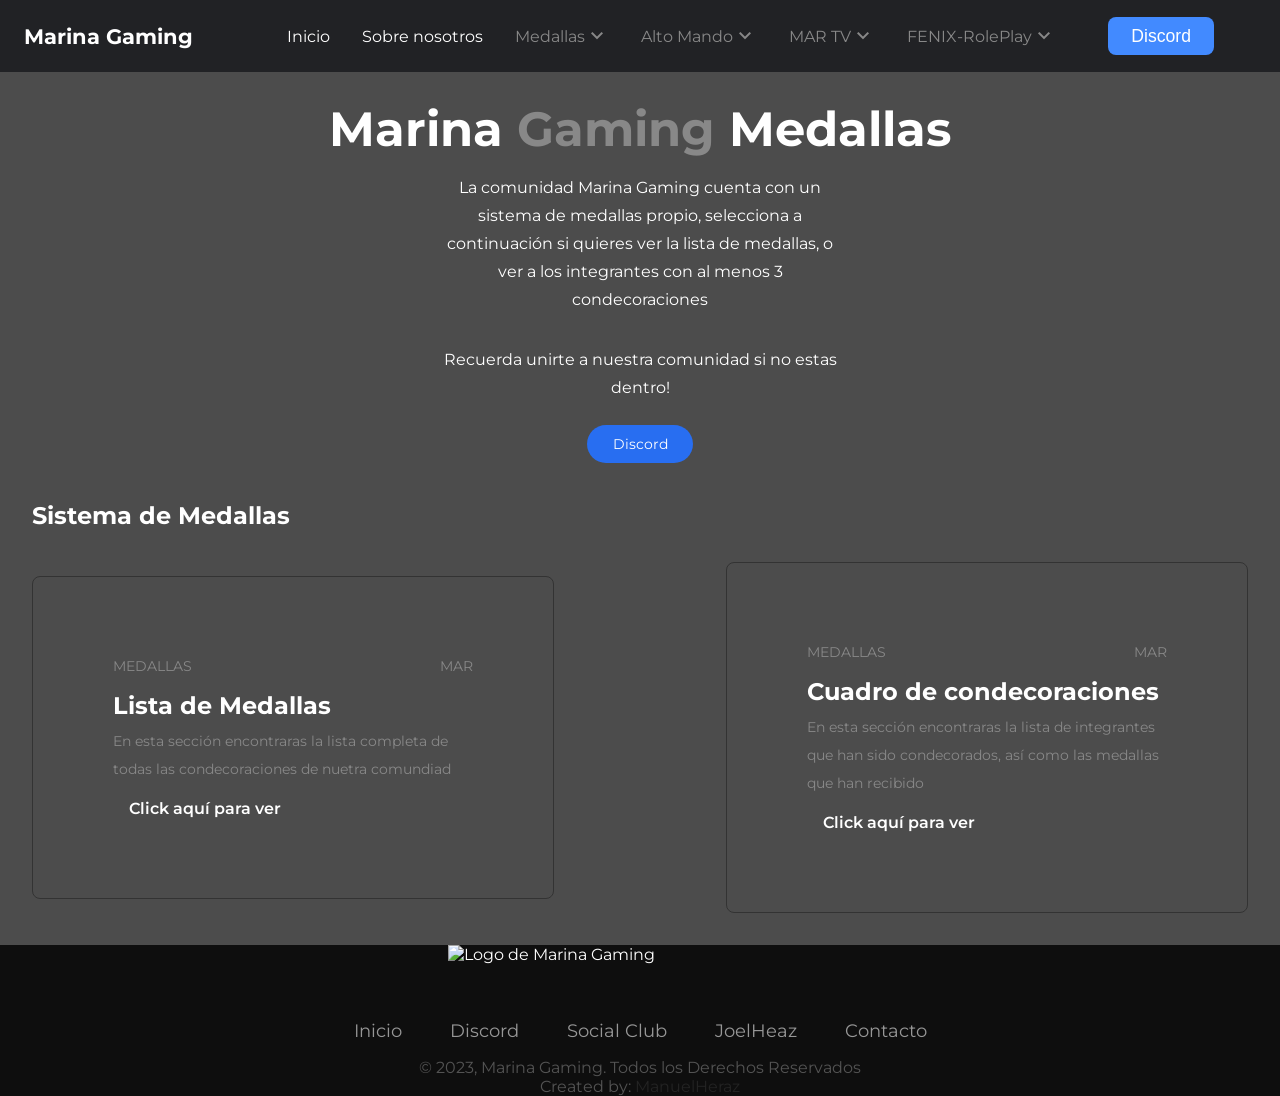
==== pages/cuadroCondecoraciones/index.html @ d3b752a7 "v2308231015" ====
<!DOCTYPE html>
<html lang="en">
<head>
    <meta charset="UTF-8">
    <meta name="viewport" content="width=device-width, initial-scale=1.0">
    <link rel="stylesheet" href="https://fonts.googleapis.com/css2?family=Material+Symbols+Outlined:opsz,wght,FILL,GRAD@20..48,100..700,0..1,-50..200" />
    <link rel="stylesheet" href="../../assets/footer/css/style.css">
    <link rel="stylesheet" href="../../assets/navbar/css/style.css">
    <link rel="stylesheet" href="../../css/style.css">
    <link rel="stylesheet" href="css/style.css">
    <title>Cuadro de condecoraciones</title>
</head>
<body>

    <nav id="navbar"></nav>

    <header id="header"></header>

    

    <footer id="footer"></footer>
    <script src="https://kit.fontawesome.com/8f703f9e9a.js" crossorigin="anonymous"></script>
    <script src="../../assets/navbar/js/navbar.js"></script>
    <script src="../../assets/navbar/js/main.js"></script>
    <script src="../../js/header.js"></script>
    <script src="../../assets/footer/js/footer.js"></script>
</body>
</html>
---- assets/footer/css/style.css ----
footer{
    width: 100%;
    position: relative;
    bottom: 0;
    left: 0;
    background: #0e0e0e;
    display: flex;
    justify-content: center;
    align-items: center;
    flex-direction: column;
}



.logoMar{
    width: 30%;
    height: auto;
    display: flex;
    margin-bottom: 1rem;
}

.social-icons-container, .footer-menu-container{
    display: flex;
    justify-content: center;
    align-items: center;
    flex-wrap: wrap;
    margin-bottom: 1rem;
}

.social-icons-container .bx{
    font-size: 1.2rem;
    color: #f2f2f2;
    margin: 1rem;
    position: center;
}

.social-icons-container .bx:hover{
    color: #121212;
    filter: invert(1);
}

.footer-menu-container{
    list-style: none;
}

.footer-menu-container a{

    color: #f2f2f2;
    font-size: 18px;
}

.menu-itemF a{
    text-decoration: none;
    margin: 1rem 1.5rem;
    cursor: pointer;
    opacity: 0.6;
}

.menu-itemF:hover a{
    opacity: 1;
}

.copyright{
    color: #f2f2f2;
    opacity: 0.3;
    text-align: center;
}

.copyright a{
    text-decoration: none;
    color: #f2f2f2;
    opacity: 0.3;
    text-align: center;
}
---- assets/navbar/css/style.css ----
:root{
    ---bg-color: #fff;
    ---color1: #212225;
    ---color2: #428aff;
    ---color3: #3877db;
    ---color4: #9b9b9b;
    ---color5: #2d3033;
}

ul{
    list-style: none;
}

a{
    text-decoration: none;
    color: var(---bg-color);
}

.navbar{
    position: fixed;
    top: 0;
    left: 0;
    width: 100%;
    background-color: var(---color1);
    color: var(---bg-color);
    z-index: 2;
}

.navbar,
.buttonsN {
    display: flex;
    justify-content: space-between;
    align-items: center;
    gap: 1em;
}

.brand{
    font-weight: bold;
    font-size: 1.3em;
}

button{
    border: none;
    transition: 0.3s;
    cursor: pointer;
}

.btnN{
    font-size: 1.1em;
    background: var(---color2);
    padding: 0.5em 1.3em;
    border-radius: 8px;
    color: var(---bg-color);
    margin-left: -40%;
}

.btnN:hover{
    background: var(---color3);
}

.menu-btn{
    margin: 1em;
    background: none;
    display: inline-block;
    color: var(---bg-color);
}

.menu-btn span{
    font-size: 2.3em;
}

.dropdown > div,
.sub-dropdown > div {
    cursor: pointer;
    display: flex;
    justify-content: space-between;
    align-items: center;
}

.dropdown .menuN a:hover {
    color: var(---color4);
}

@media screen and (min-width: 900px){
    .navbar{
        padding: 0 1.5em;
    }

    .dropdown > div,
    .mega-menuN > .linkN {
        padding: 1.5em 1em;
    }


    .mega-menuN{
        display: flex;
        justify-content: center;
        align-items: center;
    }

    .menu-btn{
        display: none;
    }

    .menuN{
        background-color: var(---color5);
        position: absolute;
        top: 4.3em;
        left: 0;
        padding: 0;
        overflow-y: hidden ;
        transition: 0.4s;
        display: flex;
        justify-content: center;
        align-items: stretch;
        flex-direction: column;
    }

    .sub-menu {
        position: absolute;
        top: 0;
        left: 100%;
        background-color: #212225;
        height: 0;
        overflow-y: hidden;
        transition: 0.4s;
        opacity: 0;
    }

    .menuN > li:last-child a{
        padding-bottom: 1em;
    }

    .sub-menu li:first-child{
        padding-top: 1em;
    }

    .sub-menu li:last-child{
        padding-bottom: 0.5em;
    }

    .menuN li a,
    .menuN .sub-dropdown > div {
        padding: 0.5em 2em;
    }

    .dropdown, .sub-dropdown{
        position: relative;
    }

    .dropdown > div,
    .mega-menuN > .linkN {
        transition: 0.3s;
    }

    .dropdown a{
        display: block;
    }

    .menuN{
        height: 0;
    }

    .menuN {
        height: 0;
    }

    .sub-dropdown,
    .menuN > .linkN {
        padding: 0.5em 0;
    }

    .dropdown:hover, .link:hover{
        background-color: var(---color5);
    }

    .dropdown:hover .menuN{
        height: auto;
        padding: 0.5em 0 0 0;
        overflow-y: visible;
    }

    .sub-dropdown:hover {
        background-color: var(---color1);
    }

    .sub-dropdown:hover .sub-menu{
        height: auto;
        opacity: 1;
    }
}

@media screen and (max-width: 900px) {
    .navbar{
        padding: 1em 1.5em;
    }

    
    .btnN{
        margin-left: 0%;
    }

    .menu-containerN{
        background: var(---color1);
        position: absolute;
        top: 4.4em;
        left: 0;
        width: 100%;
        overflow-y: hidden;
        transition: 0.3s;
    }

    .mega-menuN::-webkit-scrollbar{
        width: 8px;
    }

    .mega-menuN::-webkit-scrollbar-track{
        background: #f1f1f1;
    }

    .mega-menuN::-webkit-scrollbar-thumb:hover{
        background: #555;
    }

    .mega-menuN li{
        font-weight: bold;
        font-size: 1.1em;
    }

    .mega-menuN li > div {
        display: flex;
        justify-content: space-between;
        align-items: center;
        gap: 0.5em;
    }

    .menuN li{
        padding: 0 1em;
        font-size: 1em;
        font-weight: 400;
    }

    .menuN a{
        display: block;
        margin: 0.8em 0;
    }

    .menuN{
        display: none;
    }

    .menu-show{
        display: block;
    }

    .dropdown > div,
    .sub-dropdown > div,
    .mega-menuN > .linkN {
        cursor: pointer;
        padding: 0.5em;
    }

    .sub-menu{
        font-size: 0.9em;
        display: none;
    }

    .sub-menu-show{
        display: block;
    }
    
    .dropdown:hover > div,
    .sub-dropdown:hover > div {
        background: var(---color5);
    }

    .menu-containerN{
        height: 0;
    }

    .mega-menu-show{
        height: 50vh;
    }

    .menu-show {
        animation: growDown 300ms ease-in-out forwards;
      }
      
      @keyframes growDown {
        0% {
          transform: scaleY(0)
        }
        80% {
          transform: scaleY(1.1)
        }
        100% {
          transform: scaleY(1)
        }
      }

      .menuN {
        animation: growDown 300ms ease-in-out forwards;  
    }
}
---- css/style.css ----
@import url('https://fonts.googleapis.com/css2?family=Montserrat:wght@400;700&display=swap');

html {
    scroll-behavior: smooth; 
  }

:root{
    ---bg-color: #fff;
    ---i-color1: #888;
    ---i-color2: #286ef1;
    ---i-color3: #2260d4;
    ---i-color4: #333;
}

body{
    margin: 0;
    font-family: 'Montserrat', sans-serif;
    background: var(---l-color1);
    color: var(---bg-color);
}

*{
    box-sizing: border-box;
    margin: 0;
    padding: 0;
}

p{
    max-width: 25em;
    line-height: 28px;
}

span{
    color: var(---i-color1);
}

.container-header{
    margin: 0 auto;
    padding: 0 2em;
    display: flex;
    justify-content: space-between;
    align-items: center;
    flex-direction: column;
    min-height: 100vh;
    position: relative;
    
}

.container-header::before{
    content: "";
    position: absolute;
    top: 0;
    left: 0;
    width: 100%;
    height: 100%;
    background: rgba(0, 0, 0, 0.7);
    z-index: -1;
}

.btn-header{
    background: var(---i-color2);
    border: none;
    padding: 0.7em 1.8em;
    border-radius: 3em;
    font-size: 0.9em;
    transition: 0.3s;
}

.btn-header:hover{
    background: var(---i-color3);
}

.header-body{
    text-align: center;
    margin: 3em 0;
    margin-top: 100px;
}

.header-body h1{
    font-size: 3em;
}

.header-body p {
    margin: 1em auto 2em auto;
}

.panels,
.bottom-heading,
.panel-header {
    display: flex;
    justify-content: space-between;
    align-items: center;
}

.header-bottom{
    width: 100%;
}

.link{
    text-decoration: underline ;
}

.panels{
    margin: 2em 0;
    gap: 2em;
}

.panel {
    border: 1px var(---i-color4) solid;
    border-radius: 0.5em;
    padding: 5em;
    transition: 0.3s;
}

.panel:hover{
    background: var(---i-color2);
}

.panel:hover span,
.panel:hover p{
    color: var(---bg-color);
}

.panel-header span{
    font-size: 0.9em;
}

.category{
    text-transform: uppercase;
}

.panel-body{
    margin: 1em 0;
}

.panel p{
    color: var(---i-color1);
    font-size: 0.9em;
    margin-top: 0.5em;
}

.panel-link{
    font-weight: 600;
}

.panel-link span{
    margin: 1em;
    color: var(---bg-color);
}

.panel-link:hover span{
    text-decoration: underline;
}

@media screen and (max-width: 980px) {
    .header-body{
        margin-top: 40%;
    }
    .panels, .bottom-heading{
        flex-direction: column;
    }
    .link{
        margin: 1em 0;
    }
}
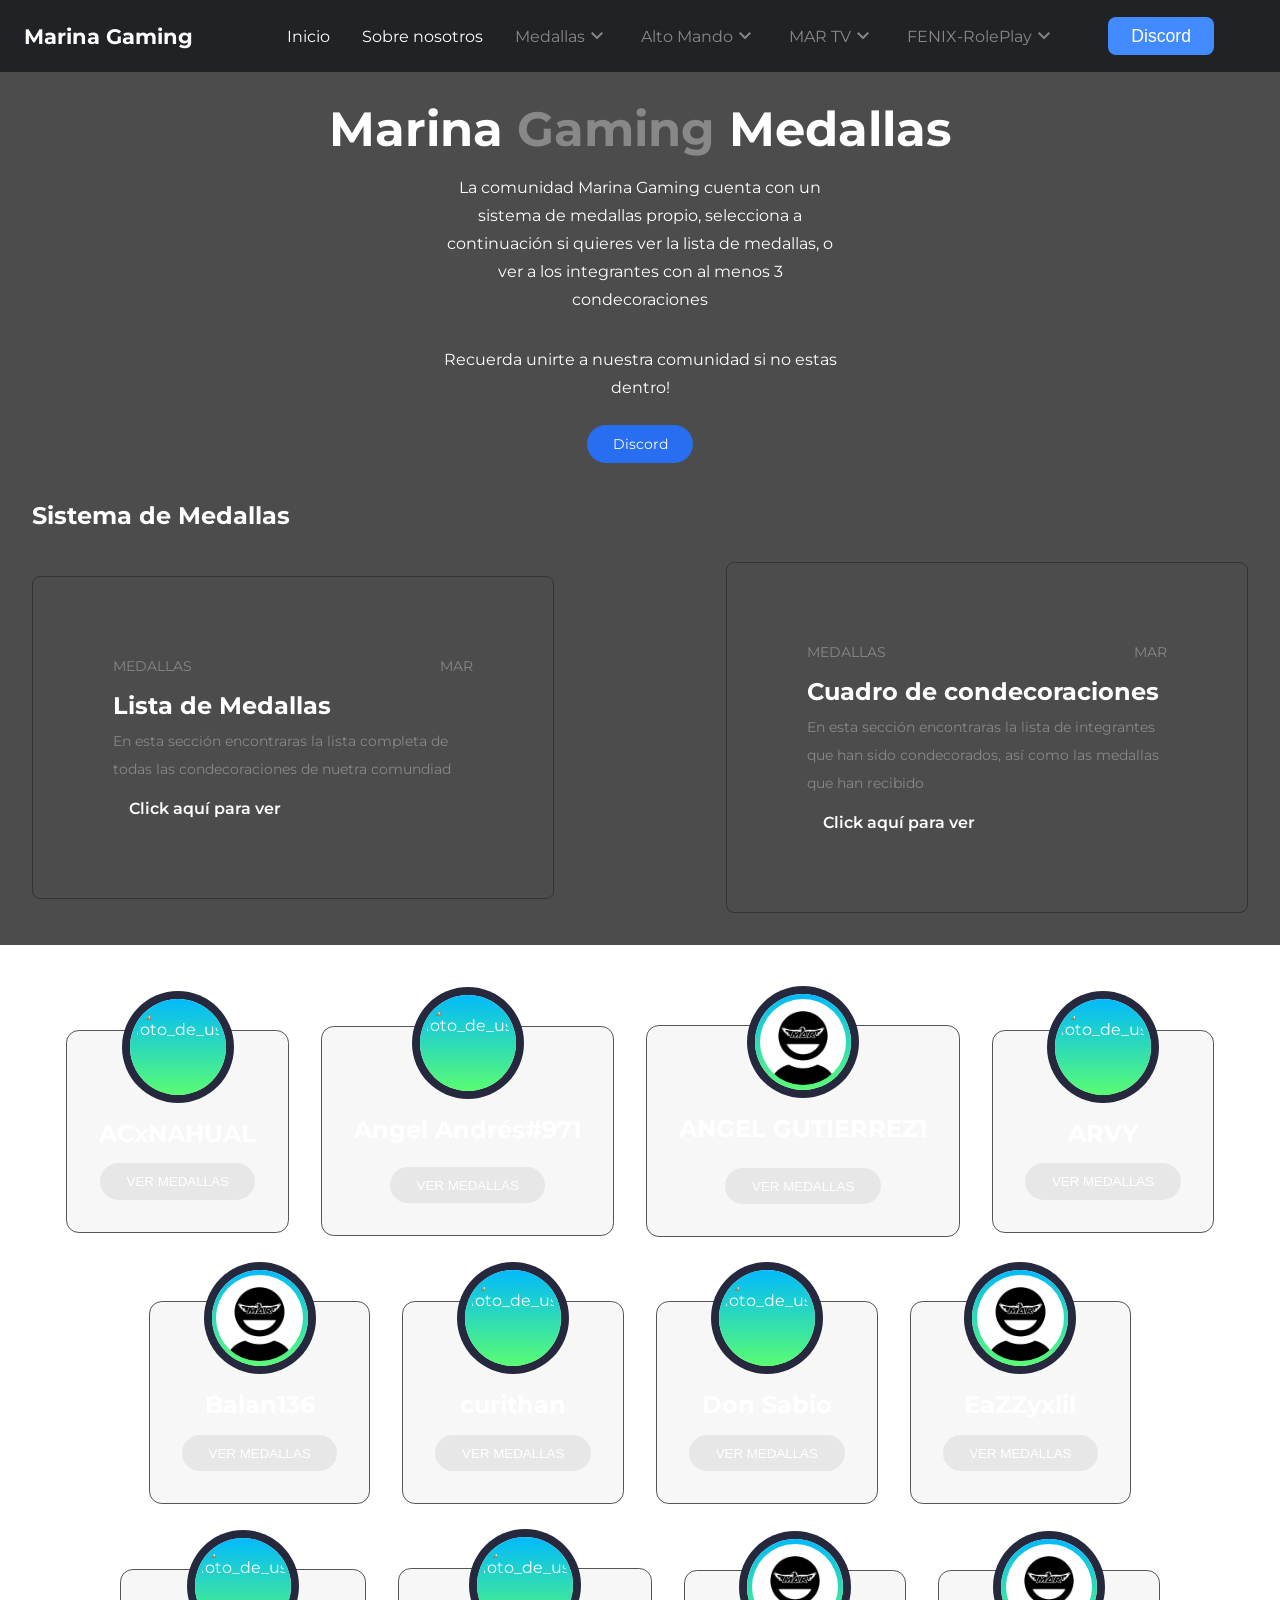
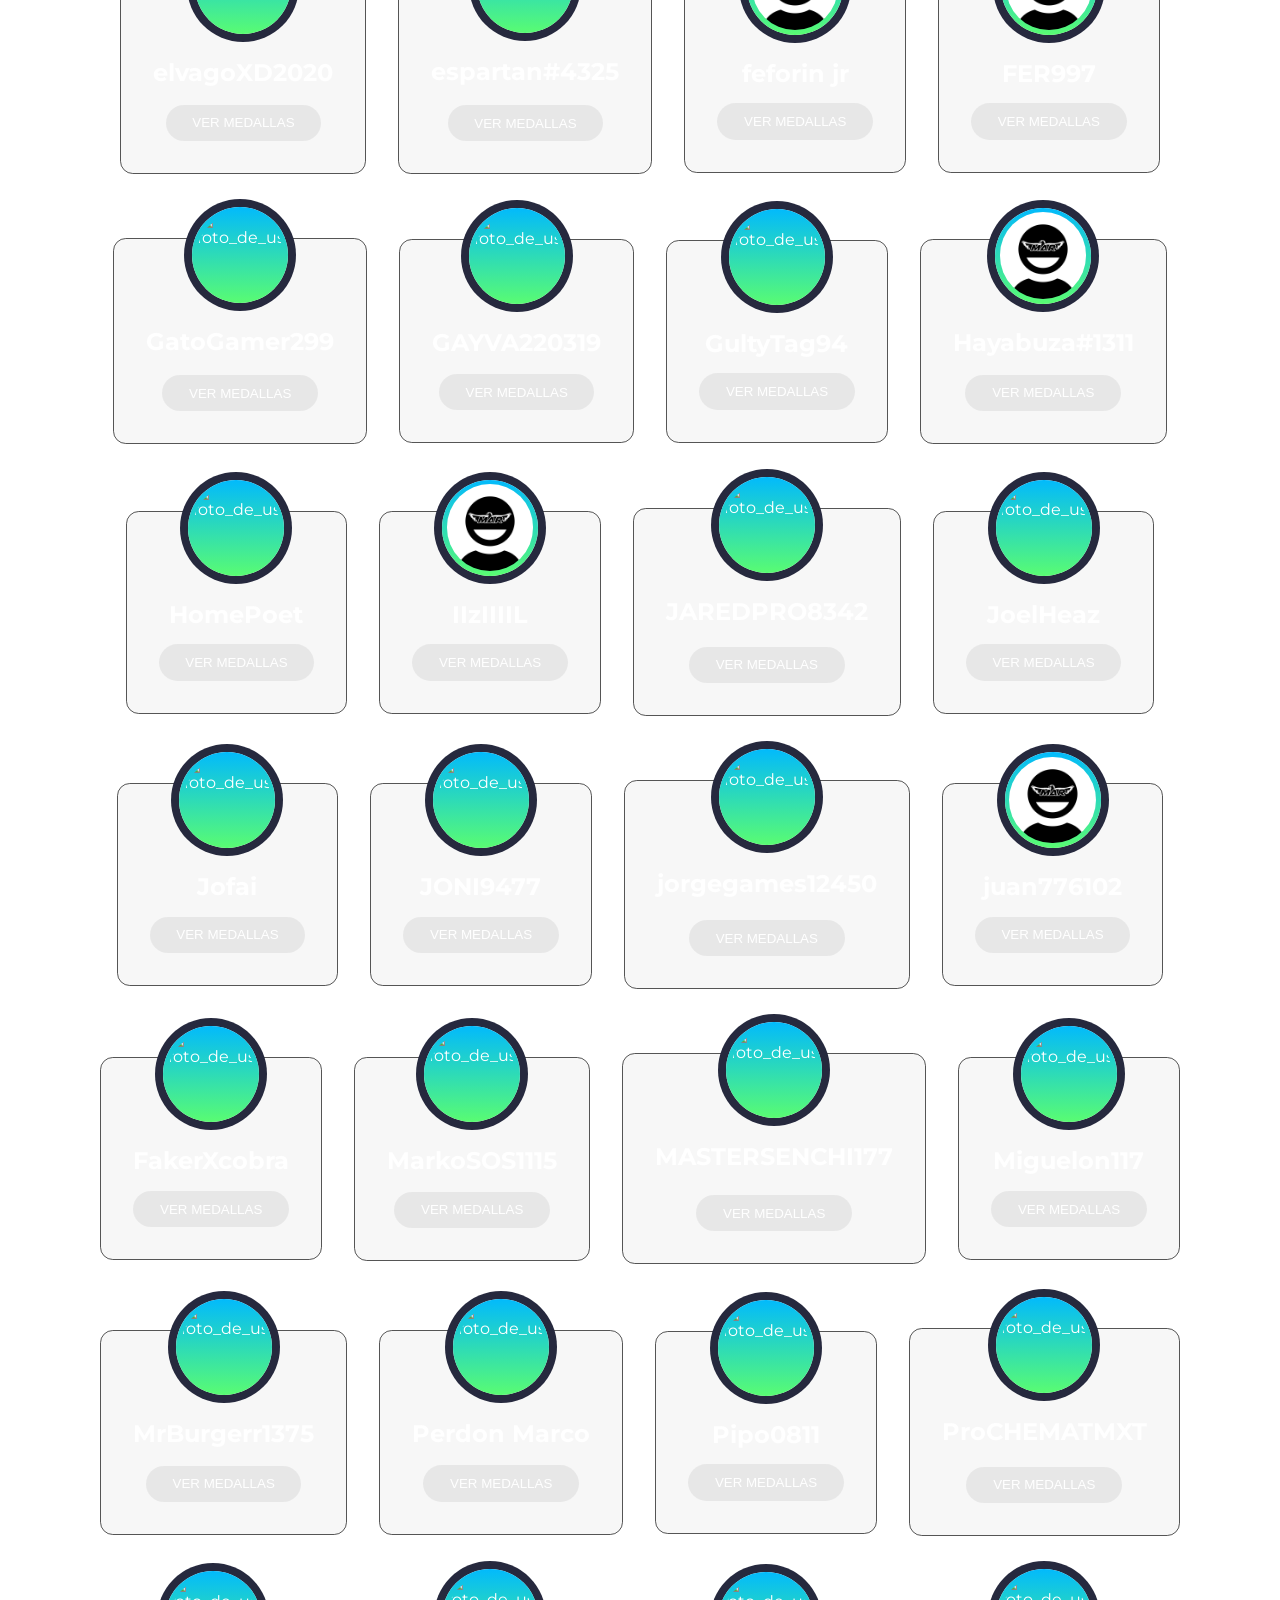
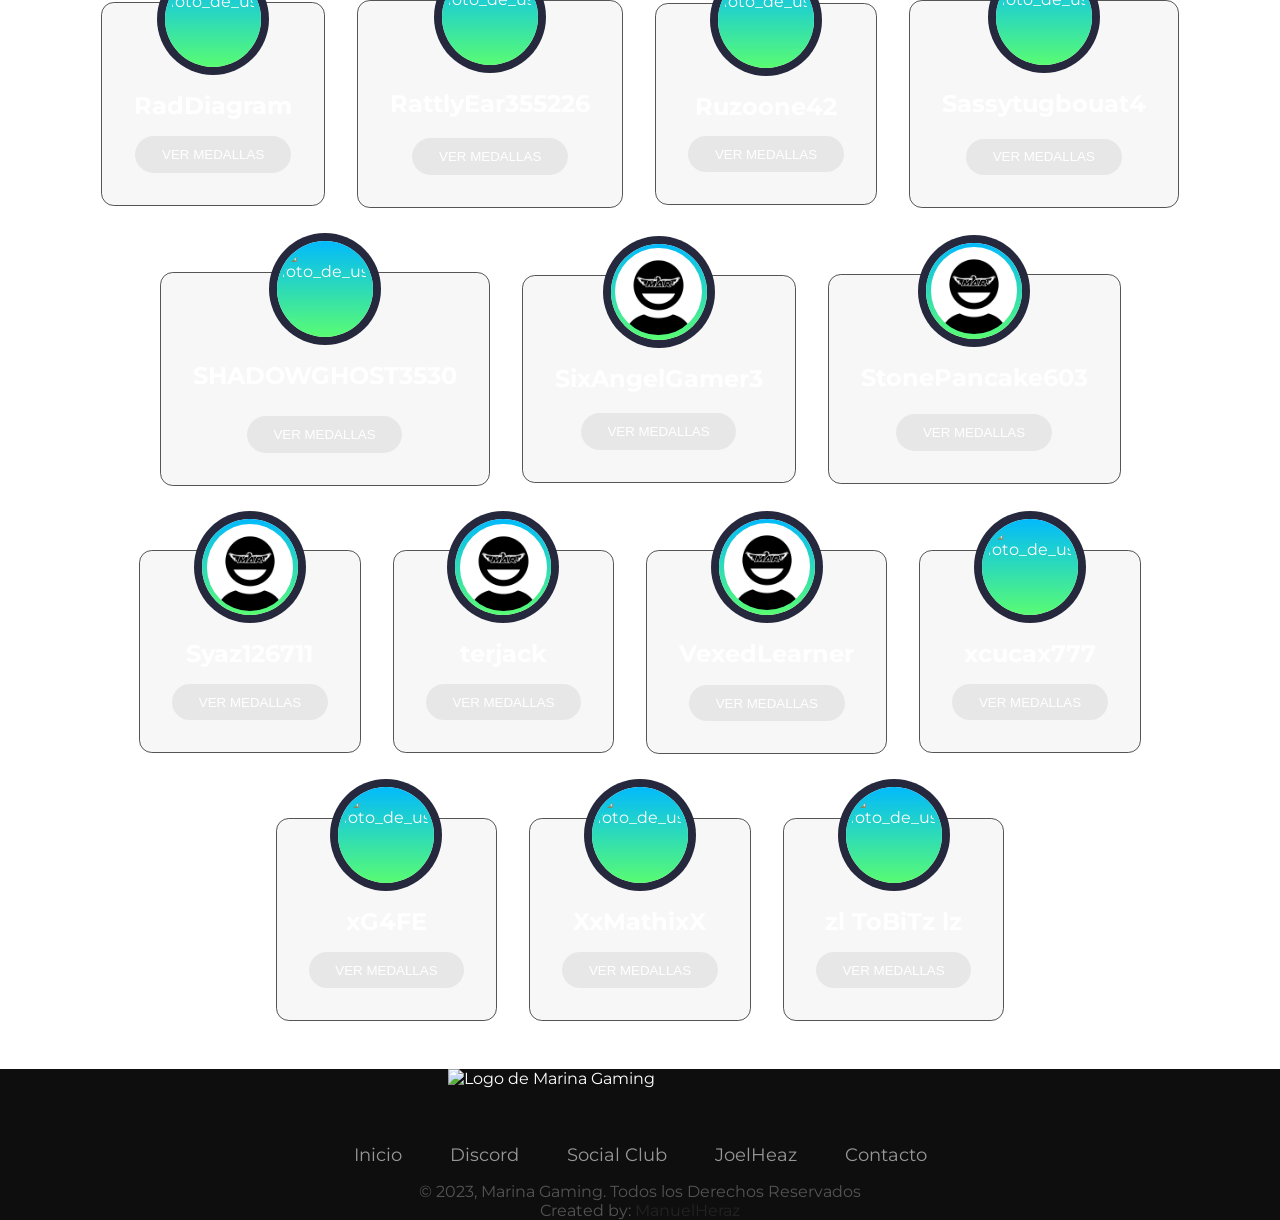
==== commit f2b08503: "v230826938" ====
--- a/pages/cuadroCondecoraciones/index.html
+++ b/pages/cuadroCondecoraciones/index.html
@@ -16,7 +16,395 @@
 
     <header id="header"></header>
 
-    
+    <main class="cuadro">
+        <div class="user-cards">
+
+
+
+            <div class="card">
+                <div class="profile-img">
+                    <img src="https://images-ext-1.discordapp.net/external/a_8_1r25IDLC2R-Pb_GZlL2YVEW261AD3IyzRDUbg8A/%3Fsize%3D4096/https/cdn.discordapp.com/avatars/704160783982133249/1c013b20450166723e1faaa5d7e34dbd.png" alt="foto_de_usuario" class="user-img">
+                </div>
+                <h2>ACxNAHUAL</h2>
+                <button class="btn-user"><a href="https://manuelheraz.github.io/MarinaGaming/assets/usuarios/ACxNAHUAL/index.html">Ver Medallas</a></button>
+            </div>
+
+
+            <div class="card">
+                <div class="profile-img">
+                    <img src="https://images-ext-2.discordapp.net/external/MQQ5jHJey8aWLPwHMOy5kI3cPp_6vRRme7vY6SPitDM/%3Fsize%3D4096/https/cdn.discordapp.com/avatars/964995827456176138/97cc71dba87d21975da0050cdddc9837.png" alt="foto_de_usuario" class="user-img">
+                </div>
+                <h2>Angel Andrés#971</h2>
+                <button class="btn-user"><a href="#">Ver Medallas</a></button>
+            </div>
+
+
+            <div class="card">
+                <div class="profile-img">
+                    <img src="../../assets/usuarios/user-default.png" alt="foto_de_usuario" class="user-img">
+                </div>
+                <h2>ANGEL GUTIERREZ1</h2>
+                <button class="btn-user"><a href="#">Ver Medallas</a></button>
+            </div>
+
+
+            <div class="card">
+                <div class="profile-img">
+                    <img src="https://images-ext-2.discordapp.net/external/4VMNSnrlNttQXocGMiMw8AEhnMZNyxBvOTzkbQ08ab8/%3Fsize%3D4096/https/cdn.discordapp.com/avatars/824044552729264199/64569350f729e2189a6b6a406f606864.png" alt="foto_de_usuario" class="user-img">
+                </div>
+                <h2>ARVY</h2>
+                <button class="btn-user"><a href="#">Ver Medallas</a></button>
+            </div>
+
+
+            <div class="card">
+                <div class="profile-img">
+                    <img src="../../assets/usuarios/user-default.png" alt="foto_de_usuario" class="user-img">
+                </div>
+                <h2>Balan136</h2>
+                <button class="btn-user"><a href="#">Ver Medallas</a></button>
+            </div>
+
+            <div class="card">
+                <div class="profile-img">
+                    <img src="https://images-ext-1.discordapp.net/external/KEFx_Puv80DD1c8fwIOlFq_BxBXzsLFAepRW4Dz6gG0/%3Fsize%3D4096/https/cdn.discordapp.com/avatars/1038575172694851585/9aa9b7103c367b9a3517b2104f58f381.png" alt="foto_de_usuario" class="user-img">
+                </div>
+                <h2>curithan</h2>
+                <button class="btn-user"><a href="#">Ver Medallas</a></button>
+            </div>
+
+            <div class="card">
+                <div class="profile-img">
+                    <img src="https://images-ext-2.discordapp.net/external/PAKAGhQQdNe-OnGwT11FqHONz5Qc6lDx5EfuE2CbHOY/%3Fsize%3D4096/https/cdn.discordapp.com/avatars/791528395132371024/fa44412cc535e55feebed6d6f33089b0.png" alt="foto_de_usuario" class="user-img">
+                </div>
+                <h2>Don Sabio</h2>
+                <button class="btn-user"><a href="#">Ver Medallas</a></button>
+            </div>
+
+            <div class="card">
+                <div class="profile-img">
+                    <img src="../../assets/usuarios/user-default.png" alt="foto_de_usuario" class="user-img">
+                </div>
+                <h2>EaZZyxlil</h2>
+                <button class="btn-user"><a href="#">Ver Medallas</a></button>
+            </div>
+
+            <div class="card">
+                <div class="profile-img">
+                    <img src="https://images-ext-2.discordapp.net/external/vZil5-sL4WxbWAABKkUsIWSGPAIwdStdXi-K8wk0H6Q/%3Fsize%3D4096/https/cdn.discordapp.com/avatars/679202570136453139/62b22f163b7bfe6e30647d0d54d3bab8.png" alt="foto_de_usuario" class="user-img">
+                </div>
+                <h2>elvagoXD2020</h2>
+                <button class="btn-user"><a href="#">Ver Medallas</a></button>
+            </div>
+
+            <div class="card">
+                <div class="profile-img">
+                    <img src="https://images-ext-2.discordapp.net/external/A75dgQ7QytwX0XmdrTYyJ1Y5YSHz1KjAGjjTaRczExU/%3Fsize%3D4096/https/cdn.discordapp.com/avatars/752966446446805002/73f09e89e22783adce853fb6bb9b769e.png?width=676&height=676" alt="foto_de_usuario" class="user-img">
+                </div>
+                <h2>espartan#4325</h2>
+                <button class="btn-user"><a href="#">Ver Medallas</a></button>
+            </div>
+
+            <div class="card">
+                <div class="profile-img">
+                    <img src="../../assets/usuarios/user-default.png" alt="foto_de_usuario" class="user-img">
+                </div>
+                <h2>feforin jr</h2>
+                <button class="btn-user"><a href="#">Ver Medallas</a></button>
+            </div>
+
+            <div class="card">
+                <div class="profile-img">
+                    <img src="../../assets/usuarios/user-default.png" alt="foto_de_usuario" class="user-img">
+                </div>
+                <h2>FER997</h2>
+                <button class="btn-user"><a href="#">Ver Medallas</a></button>
+            </div>
+
+
+            <div class="card">
+                <div class="profile-img">
+                    <img src="https://images-ext-2.discordapp.net/external/Qn1RuoDVqj0zOqs8DNnBmTWnvGTbnXSoqMUwwkWauH4/%3Fsize%3D1024/https/cdn.discordapp.com/avatars/681727301506957351/d574e2b16a7edcc6e54d77ccbf4c605f.png" alt="foto_de_usuario" class="user-img">
+                </div>
+                <h2>GatoGamer299</h2>
+                <button class="btn-user"><a href="#">Ver Medallas</a></button>
+            </div>
+
+
+            <div class="card">
+                <div class="profile-img">
+                    <img src="https://images-ext-2.discordapp.net/external/NTZ26wTmVxVOp2oCLq-rJll3724xQgtcEMuMZgJy9Ko/%3Fsize%3D4096/https/cdn.discordapp.com/avatars/796992900567138334/acd1103fc9581abf6862a350d29c6270.png" alt="foto_de_usuario" class="user-img">
+                </div>
+                <h2>GAYVA220319</h2>
+                <button class="btn-user"><a href="#">Ver Medallas</a></button>
+            </div>
+
+            <div class="card">
+                <div class="profile-img">
+                    <img src="https://images-ext-1.discordapp.net/external/-t_v3w5IuWnpkN9VXoitpVF3piybCBdN6hHS3VbQv4Q/%3Fsize%3D4096/https/cdn.discordapp.com/avatars/856049671956856873/e7d15867f5ff9e86edd08715b35b09f9.png" alt="foto_de_usuario" class="user-img">
+                </div>
+                <h2>GultyTag94</h2>
+                <button class="btn-user"><a href="#">Ver Medallas</a></button>
+            </div>
+
+            <div class="card">
+                <div class="profile-img">
+                    <img src="../../assets/usuarios/user-default.png" alt="foto_de_usuario" class="user-img">
+                </div>
+                <h2>Hayabuza#1311</h2>
+                <button class="btn-user"><a href="#">Ver Medallas</a></button>
+            </div>
+
+            <div class="card">
+                <div class="profile-img">
+                    <img src="https://images-ext-2.discordapp.net/external/j8ENgNeVtSmNO_t6hdmLICIjZC4cDRcOgYTEzDkTE8s/%3Fsize%3D4096/https/cdn.discordapp.com/avatars/838656778471211018/a0a7957af510d0610d469391f035d677.png" alt="foto_de_usuario" class="user-img">
+                </div>
+                <h2>HomePoet</h2>
+                <button class="btn-user"><a href="#">Ver Medallas</a></button>
+            </div>
+
+            <div class="card">
+                <div class="profile-img">
+                    <img src="../../assets/usuarios/user-default.png" alt="foto_de_usuario" class="user-img">
+                </div>
+                <h2>IIzIIIIL</h2>
+                <button class="btn-user"><a href="#">Ver Medallas</a></button>
+            </div>
+
+            <div class="card">
+                <div class="profile-img">
+                    <img src="https://images-ext-2.discordapp.net/external/0vOnQaDO3MT2_GFQMMPjp1ds9099YfF0kyUTfNOtv9Y/%3Fsize%3D4096/https/cdn.discordapp.com/avatars/696406683903197224/aed8ce6cb0e67cc5e7333ce08e94c44d.png?width=676&height=676" alt="foto_de_usuario" class="user-img">
+                </div>
+                <h2>JAREDPRO8342</h2>
+                <button class="btn-user"><a href="#">Ver Medallas</a></button>
+            </div>
+
+            <div class="card">
+                <div class="profile-img">
+                    <img src="https://images-ext-2.discordapp.net/external/RkWPq5-EhszSPVlxDJEBEu4ZMAvfIcwxDvYRrhEZ0ms/%3Fsize%3D2048/https/cdn.discordapp.com/avatars/694234188119015597/abe64d3b9be681afc508f0f0bc58a10c.png?width=676&height=676" alt="foto_de_usuario" class="user-img">
+                </div>
+                <h2>JoelHeaz</h2>
+                <button class="btn-user"><a href="#">Ver Medallas</a></button>
+            </div>
+
+            <div class="card">
+                <div class="profile-img">
+                    <img src="https://images-ext-2.discordapp.net/external/HnCQO79PcdOtEDezl4hz2IeN7AMa-sEIHlZzSv3KnLk/%3Fsize%3D4096/https/cdn.discordapp.com/avatars/933553851636776980/106afcab5a769c1ead169a5fb29016c3.png" alt="foto_de_usuario" class="user-img">
+                </div>
+                <h2>Jofai</h2>
+                <button class="btn-user"><a href="#">Ver Medallas</a></button>
+            </div>
+
+
+            <div class="card">
+                <div class="profile-img">
+                    <img src="https://images-ext-2.discordapp.net/external/nNWFLRBbqqF8r0MzgMfIyozmZ1N4F1HETAkUebKj53s/%3Fsize%3D4096/https/cdn.discordapp.com/avatars/693707640596987925/2a2a2001136e6e12cb79c41f52b96564.png?width=676&height=676" alt="foto_de_usuario" class="user-img">
+                </div>
+                <h2>JONI9477</h2>
+                <button class="btn-user"><a href="#">Ver Medallas</a></button>
+            </div>
+
+            <div class="card">
+                <div class="profile-img">
+                    <img src="https://images-ext-2.discordapp.net/external/VBsLCiuD-oUscArxL4wLuYfpjGIg9awsMrzCBFvoM5w/%3Fsize%3D4096/https/cdn.discordapp.com/avatars/788947352731254824/fe25dabc1f41e0a0e49c540456485846.png" alt="foto_de_usuario" class="user-img">
+                </div>
+                <h2>jorgegames12450</h2>
+                <button class="btn-user"><a href="#">Ver Medallas</a></button>
+            </div>
+
+            <div class="card">
+                <div class="profile-img">
+                    <img src="../../assets/usuarios/user-default.png" alt="foto_de_usuario" class="user-img">
+                </div>
+                <h2>juan776102</h2>
+                <button class="btn-user"><a href="#">Ver Medallas</a></button>
+            </div>
+
+            <div class="card">
+                <div class="profile-img">
+                    <img src="https://images-ext-1.discordapp.net/external/jwQdY_2gpZm2rkyW2p_0kL6B_IXnjrQmBMQteaHmoZY/%3Fsize%3D4096/https/cdn.discordapp.com/avatars/537048649939550219/fc7d0ddfb1ab955b4f47ac20c519cfb6.png" alt="foto_de_usuario" class="user-img">
+                </div>
+                <h2>FakerXcobra</h2>
+                <button class="btn-user"><a href="#">Ver Medallas</a></button>
+            </div>
+
+            
+            <div class="card">
+                <div class="profile-img">
+                    <img src="https://images-ext-1.discordapp.net/external/w9NxrmvIAT7bFqjAKln2KCNX59Nd60K4m0U1KaYzNaA/%3Fsize%3D4096/https/cdn.discordapp.com/avatars/653857469767876637/03b4e1824d92cc3c21dca1d16a2b7e2b.png" alt="foto_de_usuario" class="user-img">
+                </div>
+                <h2>MarkoSOS1115</h2>
+                <button class="btn-user"><a href="#">Ver Medallas</a></button>
+            </div>
+
+            
+            <div class="card">
+                <div class="profile-img">
+                    <img src="https://images-ext-1.discordapp.net/external/ySNrXWx7QLt4Mz3cY7N_xNxkH8nbZ9-z-WdUimtLcO8/%3Fsize%3D4096/https/cdn.discordapp.com/avatars/876316581993545788/33107acc202b9c962872a3e3023baa03.png" alt="foto_de_usuario" class="user-img">
+                </div>
+                <h2>MASTERSENCHI177</h2>
+                <button class="btn-user"><a href="#">Ver Medallas</a></button>
+            </div>
+
+            
+            <div class="card">
+                <div class="profile-img">
+                    <img src="https://images-ext-2.discordapp.net/external/NGNzEkwHxBQ6pvsN6o_Q_Aot7zNFCiO-LQ6obdaQpxI/%3Fsize%3D4096/https/cdn.discordapp.com/avatars/588942911358369793/75826922ee719a407364147e44b1526a.png" alt="foto_de_usuario" class="user-img">
+                </div>
+                <h2>Miguelon117</h2>
+                <button class="btn-user"><a href="#">Ver Medallas</a></button>
+            </div>
+
+            
+            <div class="card">
+                <div class="profile-img">
+                    <img src="https://images-ext-1.discordapp.net/external/tMip6JHMwy4bdgauNcIhU4nFgnRx6RpfLBk0P19ACMk/%3Fsize%3D4096/https/cdn.discordapp.com/avatars/962186553122238494/619b83672de89773f4883fa0d002e53f.png" alt="foto_de_usuario" class="user-img">
+                </div>
+                <h2>MrBurgerr1375</h2>
+                <button class="btn-user"><a href="#">Ver Medallas</a></button>
+            </div>
+
+            
+            <div class="card">
+                <div class="profile-img">
+                    <img src="https://images-ext-1.discordapp.net/external/70TU1jZX--22_YTEmVysR1FwrtGYDZlQPQKpICLx448/%3Fsize%3D4096/https/cdn.discordapp.com/avatars/855646913475248159/bd0050744bf0dac503229f9195280d2a.png?width=676&height=676" alt="foto_de_usuario" class="user-img">
+                </div>
+                <h2>Perdon Marco</h2>
+                <button class="btn-user"><a href="#">Ver Medallas</a></button>
+            </div>
+
+            <div class="card">
+                <div class="profile-img">
+                    <img src="https://images-ext-2.discordapp.net/external/LvSlyZrrHSdtZe_OTvFAY05TyjwEyAUqvSntjx6vGfE/%3Fsize%3D4096/https/cdn.discordapp.com/avatars/369576118736519169/dd615642e4d7de11d1a6dfe633c63c16.png" alt="foto_de_usuario" class="user-img">
+                </div>
+                <h2>Pipo0811</h2>
+                <button class="btn-user"><a href="#">Ver Medallas</a></button>
+            </div>
+
+            <div class="card">
+                <div class="profile-img">
+                    <img src="https://images-ext-2.discordapp.net/external/ejG30RPxOVCZJqA95Hw6VfDCsuOff6JH5OHFO6fargg/%3Fsize%3D4096/https/cdn.discordapp.com/avatars/825544886140141618/880b97472330fd8e3eb5af42d6cf942e.png" alt="foto_de_usuario" class="user-img">
+                </div>
+                <h2>ProCHEMATMXT</h2>
+                <button class="btn-user"><a href="#">Ver Medallas</a></button>
+            </div>
+
+            <div class="card">
+                <div class="profile-img">
+                    <img src="https://images-ext-1.discordapp.net/external/9AWsy9SvtuBGno_ZrCk4Ebo_LY6Ht7m3mxmTwayuRcY/%3Fsize%3D1024/https/cdn.discordapp.com/avatars/728344149492891729/f04b2a50881623e2d75cc2d9d9992812.png" alt="foto_de_usuario" class="user-img">
+                </div>
+                <h2>RadDiagram</h2>
+                <button class="btn-user"><a href="#">Ver Medallas</a></button>
+            </div>
+
+            <div class="card">
+                <div class="profile-img">
+                    <img src="https://images-ext-2.discordapp.net/external/JKip5w4BMMr9nMqQxStGTrwWSvLp_GWJKuFb7GMT52w/%3Fsize%3D4096/https/cdn.discordapp.com/avatars/510830363455651841/5475f60b4224c6a7b93c416b5550a9b4.png?width=676&height=676" alt="foto_de_usuario" class="user-img">
+                </div>
+                <h2>RattlyEar355226</h2>
+                <button class="btn-user"><a href="#">Ver Medallas</a></button>
+            </div>
+
+            <div class="card">
+                <div class="profile-img">
+                    <img src="https://images-ext-1.discordapp.net/external/_FtZOyza2B6QZqocERhkggu-K2xh1PjeyDV__3D-meA/%3Fsize%3D4096/https/cdn.discordapp.com/avatars/852257656336154649/a8d70210d76cdd3561d9a9233f9cd587.png?width=676&height=676" alt="foto_de_usuario" class="user-img">
+                </div>
+                <h2>Ruzoone42</h2>
+                <button class="btn-user"><a href="#">Ver Medallas</a></button>
+            </div>
+
+            <div class="card">
+                <div class="profile-img">
+                    <img src="https://images-ext-1.discordapp.net/external/qBtPM4lyGqZCRjlTTxmfhVQeWJc2Nmz58I7A5Hb1C3Q/%3Fsize%3D4096/https/cdn.discordapp.com/avatars/807401922239791204/c57a3adbd2a64a0437b9880a5f97ea7d.png?width=676&height=676" alt="foto_de_usuario" class="user-img">
+                </div>
+                <h2>Sassytugbouat4</h2>
+                <button class="btn-user"><a href="#">Ver Medallas</a></button>
+            </div>
+
+            <div class="card">
+                <div class="profile-img">
+                    <img src="https://images-ext-1.discordapp.net/external/wk0k6h5P2GEdJZxdFdSMycz8J2iTU5rZwLcX0qbxUiM/%3Fsize%3D4096/https/cdn.discordapp.com/avatars/757687813683544285/5ecb7ae9aee40e054aa6c3bfd964cf39.png" alt="foto_de_usuario" class="user-img">
+                </div>
+                <h2>SHADOWGHOST3530</h2>
+                <button class="btn-user"><a href="#">Ver Medallas</a></button>
+            </div>
+
+            <div class="card">
+                <div class="profile-img">
+                    <img src="../../assets/usuarios/user-default.png" alt="foto_de_usuario" class="user-img">
+                </div>
+                <h2>SixAngelGamer3</h2>
+                <button class="btn-user"><a href="#">Ver Medallas</a></button>
+            </div>
+
+            <div class="card">
+                <div class="profile-img">
+                    <img src="../../assets/usuarios/user-default.png" alt="foto_de_usuario" class="user-img">
+                </div>
+                <h2>StonePancake603</h2>
+                <button class="btn-user"><a href="#">Ver Medallas</a></button>
+            </div>
+
+            <div class="card">
+                <div class="profile-img">
+                    <img src="../../assets/usuarios/user-default.png" alt="foto_de_usuario" class="user-img">
+                </div>
+                <h2>Syaz126711</h2>
+                <button class="btn-user"><a href="#">Ver Medallas</a></button>
+            </div>
+
+            <div class="card">
+                <div class="profile-img">
+                    <img src="../../assets/usuarios/user-default.png" alt="foto_de_usuario" class="user-img">
+                </div>
+                <h2>terjack</h2>
+                <button class="btn-user"><a href="#">Ver Medallas</a></button>
+            </div>
+
+            <div class="card">
+                <div class="profile-img">
+                    <img src="../../assets/usuarios/user-default.png" alt="foto_de_usuario" class="user-img">
+                </div>
+                <h2>VexedLearner</h2>
+                <button class="btn-user"><a href="#">Ver Medallas</a></button>
+            </div>
+
+            <div class="card">
+                <div class="profile-img">
+                    <img src="https://images-ext-1.discordapp.net/external/1DgMo-NfgwYrwsLT_OM_PdaBSbsVzO-JgBXzcDu14JM/%3Fsize%3D4096/https/cdn.discordapp.com/avatars/331141010606391307/b0956b3984d4ebc21047e18acad42904.png?width=676&height=676" alt="foto_de_usuario" class="user-img">
+                </div>
+                <h2>xcucax777</h2>
+                <button class="btn-user"><a href="#">Ver Medallas</a></button>
+            </div>
+
+            <div class="card">
+                <div class="profile-img">
+                    <img src="https://images-ext-2.discordapp.net/external/YO2skmkNjBqy4bZvqwaahpLPXSqnLq53rCiLz-BNP0w/%3Fsize%3D4096/https/cdn.discordapp.com/avatars/776901483232362508/bd8b8741a071be60bcd5cd493803adbf.png" alt="foto_de_usuario" class="user-img">
+                </div>
+                <h2>xG4FE</h2>
+                <button class="btn-user"><a href="#">Ver Medallas</a></button>
+            </div>
+
+            
+            <div class="card">
+                <div class="profile-img">
+                    <img src="https://images-ext-1.discordapp.net/external/76swj4EShOUdqV29XNpTcrw_xw9XP7Lf57ns1-P_8gg/%3Fsize%3D4096/https/cdn.discordapp.com/avatars/1077702670850199663/d3c4bd774b5e3eaebeb03558dfd380de.png" alt="foto_de_usuario" class="user-img">
+                </div>
+                <h2>XxMathixX</h2>
+                <button class="btn-user"><a href="#">Ver Medallas</a></button>
+            </div>
+
+            <div class="card">
+                <div class="profile-img">
+                    <img src="https://images-ext-1.discordapp.net/external/omKn7ed5S8UgzizwVlpHye0CPhkDQZUbDUGWDhqOXjg/%3Fsize%3D4096/https/cdn.discordapp.com/avatars/913986560360349716/b54c07dd5562bde85ee01a9200b587ff.png" alt="foto_de_usuario" class="user-img">
+                </div>
+                <h2>zl ToBiTz lz</h2>
+                <button class="btn-user"><a href="#">Ver Medallas</a></button>
+            </div>
+
+        </div>
+
+    </main>
 
     <footer id="footer"></footer>
     <script src="https://kit.fontawesome.com/8f703f9e9a.js" crossorigin="anonymous"></script>
--- a/css/style.css
+++ b/css/style.css
@@ -14,8 +14,8 @@
 
 body{
     margin: 0;
+    padding: 0;
     font-family: 'Montserrat', sans-serif;
-    background: var(---l-color1);
     color: var(---bg-color);
 }
 
@@ -37,6 +37,10 @@
 .container-header{
     margin: 0 auto;
     padding: 0 2em;
+    background: 
+        url(https://media.discordapp.net/attachments/739630265001050122/869087050324930640/0asdsadsasdasdds_0.jpg)
+        no-repeat;  background-size: cover;
+
     display: flex;
     justify-content: space-between;
     align-items: center;
@@ -54,7 +58,6 @@
     width: 100%;
     height: 100%;
     background: rgba(0, 0, 0, 0.7);
-    z-index: -1;
 }
 
 .btn-header{
@@ -64,6 +67,7 @@
     border-radius: 3em;
     font-size: 0.9em;
     transition: 0.3s;
+    z-index: 1;
 }
 
 .btn-header:hover{
@@ -74,6 +78,7 @@
     text-align: center;
     margin: 3em 0;
     margin-top: 100px;
+    z-index: 1;
 }
 
 .header-body h1{
@@ -94,6 +99,7 @@
 
 .header-bottom{
     width: 100%;
+    z-index: 1;
 }
 
 .link{
--- a/pages/cuadroCondecoraciones/css/style.css
+++ b/pages/cuadroCondecoraciones/css/style.css
@@ -0,0 +1,124 @@
+.cuadro{
+    background: 
+    url(
+        https://th.bing.com/th/id/R.d83e2df12147f7943a3c7fbffd6c1c97?rik=mkSpBvaR5%2fs9XA&riu=http%3a%2f%2fgetwallpapers.com%2fwallpaper%2ffull%2f6%2f5%2f3%2f863666-best-abstract-gaming-wallpapers-1080p-1920x1080-4k.jpg&ehk=qKm9bQISty20tvkHCCByGxSw%2fKuos9Lsa2pZXUr%2fGLk%3d&risl=&pid=ImgRaw&r=0
+    );
+    background-size: cover;
+    background-repeat: no-repeat;
+    box-sizing: border-box;
+}
+
+.user-cards{
+    padding: 2em;
+    display: flex;
+    justify-content: center;
+    align-items: center;
+    flex-wrap: wrap;
+    min-height: 100vh;
+}
+
+.card{
+    margin: 3em 1em 1em 1em;
+    max-width: 35em;
+    background: rgba(171, 171, 171, 0.1);
+    color: #fff;
+    padding: 2em;
+    text-align: center;
+    border-radius: 0.8em;
+    box-shadow: 0 0 0.5 rgba(0, 0, 0, 0.5);
+    position: relative;
+    backdrop-filter: blur(4px);
+    border: 1px #555 solid;
+}
+
+.card::before{
+    content: "";
+    position: absolute;
+    top: 0;
+    left: 50%;
+    transform: translateX(-50%);
+    background: linear-gradient(
+        0deg,
+        #59fc72,
+        #02bafc
+    );
+    width: 0;
+    height: 0;
+    z-index: -1;
+    border-radius: inherit;
+}
+
+.profile-img{
+    width: 6em;
+    height: 6em;
+    margin: -4em auto 0 auto;
+    border-radius: 50%;
+    background: linear-gradient(
+        0deg,
+        #59fc72,
+        #02bafc 
+    );
+    display: flex;
+    justify-content: center;
+    align-items: center;
+    box-shadow: 0 0 0 0.5em #26293e;
+}
+
+.profile-img img{
+    width: 90%;
+    height: 90%;
+    border-radius: inherit;
+}
+
+.card h2{
+    margin: 1em 0 0 0 ;
+}
+
+.card small{
+    color: #646771;
+    transition: 0.2s;
+}
+
+.card button{
+    background: rgba(171, 171, 171, 0.2);
+    border: none;
+    border-radius: 3em;
+    padding: 0.8em 2em;
+    color: #fff;
+    cursor: pointer;
+    text-transform: uppercase;
+    transition: 0.3s;
+    margin-top: 10%;
+}
+
+.card:hover button{
+    background: #fff;
+    color: #111;
+}
+
+.card:hover button a{
+    color: #111;
+}
+
+.card:hover small{
+    color: #fff;
+}
+
+.card:hover:before{
+    animation: fill 1s ease-in-out forwards;
+}
+
+@keyframes fill{
+    40%{
+        width: 100%;
+        height: 0.5em;
+    }
+    50%{
+        width: 100%;
+        height: 0.5em;
+    }
+    100%{
+        width: 100%;
+        height: 100%;
+    }
+}
